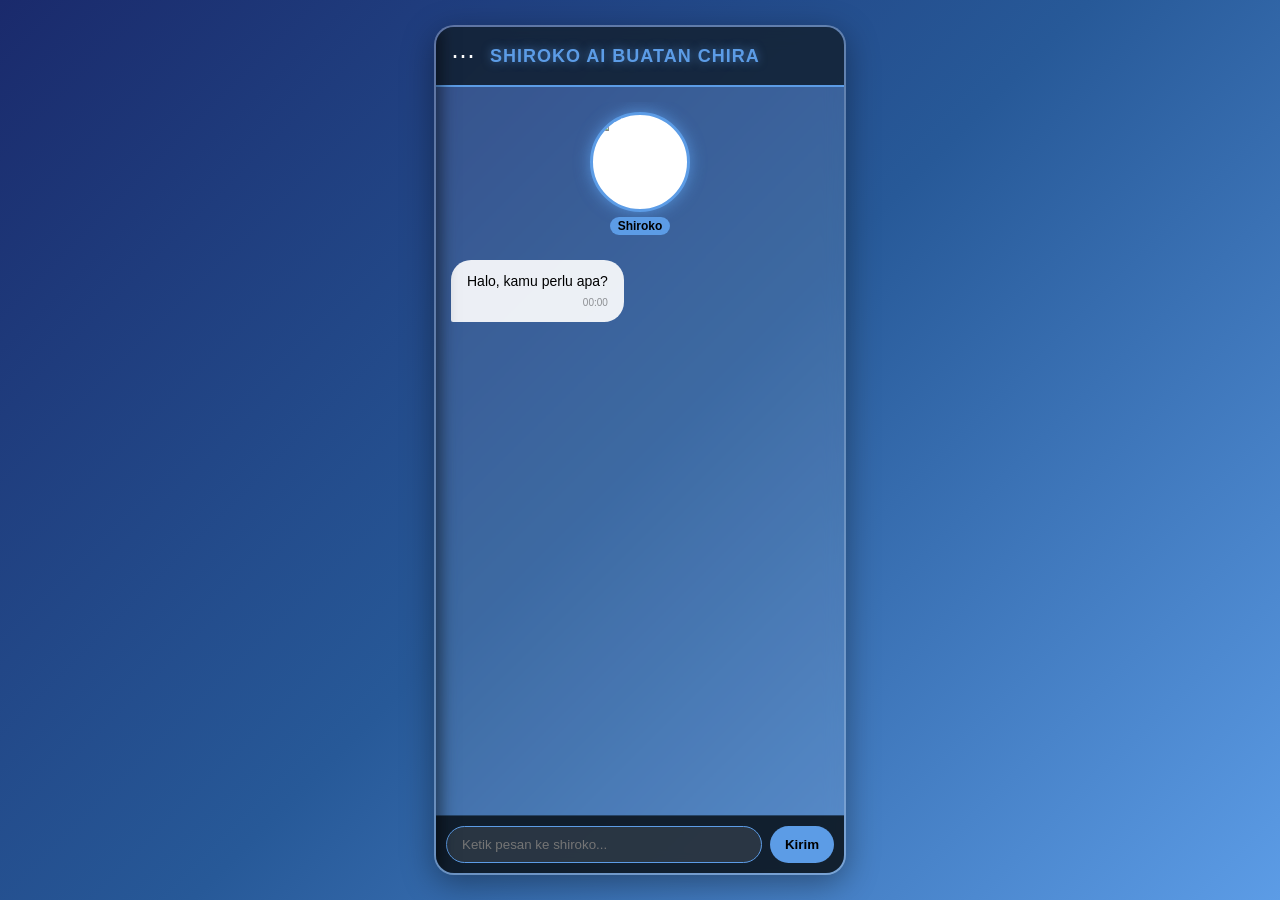
==== index.html @ 6df9d5dc "Add files via upload" ====
<!DOCTYPE html>
<html lang="id">
<head>
    <meta charset="UTF-8">
    <meta name="viewport" content="width=device-width, initial-scale=1.0">
    <title>Blue Archive AI & Calculator</title>
    <link rel="stylesheet" href="style.css">
</head>
<body>

    <div class="phone-container">
       
        <div class="sidebar" id="sidebar">
            <h2>MENU</h2>
            <button onclick="switchPage('ai-page')">💬 Shiroko AI buatan chira</button>
            <button onclick="switchPage('calc-page')">🧮 Kalkulator</button>
        </div>

        <div id="modeModal" class="modal">
            <div class="modal-content">
                <h2>Pilih Mode</h2>
                <button class="modal-btn ai-mode-btn" onclick="selectMode('ai')">💬 Chat AI buatan chira</button>
                <button class="modal-btn calc-mode-btn" onclick="selectMode('calc')">🧮 Kalkulator</button>
            </div>
        </div>

        <header>
            <button class="menu-btn" onclick="toggleModeMenu()">⋯</button>
            <h1 id="header-title">Shiroko AI buatan chira</h1>
        </header>

        <div id="ai-page" class="page active">
            <div class="chat-container" id="chat-box">
                <div class="avatar-center">
                    <div class="avatar-circle">
                        <img src="https://i.pinimg.com/736x/29/db/ff/29dbff55f92c36055ac36ad93b90fdf0.jpg" alt="Shiroko">
                    </div>
                    <div class="avatar-label">Shiroko</div>
                </div>
                <div class="message ai-msg">
                    <div class="msg-content">Halo, kamu perlu apa?</div>
                    <span class="msg-time">00:00</span>
                </div>
            </div>

            <div class="chat-input-area">
                <input type="text" id="user-input" onkeypress="handleEnter(event)" placeholder="Ketik pesan ke shiroko...">
                <button onclick="kirimPesan()">Kirim</button>
            </div>
        </div>

        <div id="calc-page" class="page">
            <div class="calc-container">
                <div class="calc-screen" id="screen">0</div>

                <div class="calc-buttons">
                    <button class="calc-btn btn-clear" onclick="clearScreen()">C</button>
                    <button class="calc-btn btn-op" onclick="appendOperator('/')">÷</button>
                    <button class="calc-btn btn-op" onclick="appendOperator('*')">×</button>
                    <button class="calc-btn btn-op" onclick="deleteLast()">hapus</button>

                    <button class="calc-btn btn-num" onclick="appendNumber('7')">7</button>
                    <button class="calc-btn btn-num" onclick="appendNumber('8')">8</button>
                    <button class="calc-btn btn-num" onclick="appendNumber('9')">9</button>
                    <button class="calc-btn btn-op" onclick="appendOperator('-')">-</button>

                    <button class="calc-btn btn-num" onclick="appendNumber('4')">4</button>
                    <button class="calc-btn btn-num" onclick="appendNumber('5')">5</button>
                    <button class="calc-btn btn-num" onclick="appendNumber('6')">6</button>
                    <button class="calc-btn btn-op" onclick="appendOperator('+')">+</button>

                    <button class="calc-btn btn-num" onclick="appendNumber('1')">1</button>
                    <button class="calc-btn btn-num" onclick="appendNumber('2')">2</button>
                    <button class="calc-btn btn-num" onclick="appendNumber('3')">3</button>
                    <button class="calc-btn btn-equal" style="grid-row: span 2; height: 100%;" onclick="calculate()">=</button>

                    <button class="calc-btn btn-num" style="grid-column: span 2;" onclick="appendNumber('0')">0</button>
                    <button class="calc-btn btn-num" onclick="appendNumber('.')">.</button>
                </div>
                <div class="calc-footer">silahkan di coba</div>
            </div>
        </div>

    </div>

    <script src="javascript.js"></script>
</body>
</html>
---- style.css ----
/* ==========================================================================
   VARIABEL WARNA & UTAMA (Tema Dark Cyber)
   ========================================================================== */
:root {
    --bg-color: #0f172a;
    --container-bg: #1e293b;
    --text-main: #f8fafc;
    --text-muted: #94a3b8;
    --primary: #2563eb;
    --primary-hover: #1d4ed8;
    --ai-msg-bg: #334155;
    --user-msg-bg: #2563eb;
    --input-bg: #0f172a;
    --border-color: #334155;
}

* {
    box-sizing: border-box;
    margin: 0;
    padding: 0;
    font-family: 'Segoe UI', Tahoma, Geneva, Verdana, sans-serif;
}

body {
    background: linear-gradient(135deg, #1a2a6c, #275998, #5c9ce6);
    height: 100vh;
    display: flex;
    justify-content: center;
    align-items: center;
    color: #fff;
    padding: 20px;
}

/* Container Handphone */
.phone-container {
    width: 100%;
    max-width: 412px;
    height: 100vh;
    max-height: 850px;
    background: rgba(255, 255, 255, 0.1);
    backdrop-filter: blur(10px);
    -webkit-backdrop-filter: blur(10px);
    border: 2px solid rgba(255, 255, 255, 0.2);
    position: relative;
    overflow: hidden;
    display: flex;
    flex-direction: column;
    box-shadow: 0 8px 32px 0 rgba(0, 0, 0, 0.37);
    border-radius: 20px;
}

/* Desain Header */
header {
    display: flex;
    align-items: center;
    padding: 15px;
    background: rgba(13, 27, 42, 0.8);
    border-bottom: 2px solid #5c9ce6;
}

.menu-btn {
    font-size: 24px;
    background: none;
    border: none;
    color: #fff;
    cursor: pointer;
    margin-right: 15px;
}

header h1 {
    font-size: 18px;
    text-transform: uppercase;
    letter-spacing: 1px;
    color: #5c9ce6;
    text-shadow: 0 0 10px rgba(92, 156, 230, 0.6);
}

/* Sidebar Navigasi */
.sidebar {
    position: absolute;
    top: 0;
    left: -250px;
    width: 250px;
    height: 100%;
    background: rgba(10, 20, 30, 0.95);
    box-shadow: 5px 0 15px rgba(0,0,0,0.5);
    transition: 0.3s ease;
    z-index: 1100;
    padding: 20px;
    border-right: 2px solid #5c9ce6;
}

.sidebar.active {
    left: 0;
}

.sidebar h2 {
    font-size: 18px;
    margin-bottom: 20px;
    color: #5c9ce6;
    border-bottom: 1px solid rgba(255,255,255,0.2);
    padding-bottom: 10px;
}

.sidebar button {
    display: block;
    width: 100%;
    padding: 12px;
    background: rgba(255,255,255,0.05);
    border: 1px solid rgba(255,255,255,0.1);
    color: #fff;
    text-align: left;
    margin-bottom: 10px;
    border-radius: 5px;
    cursor: pointer;
    font-weight: bold;
}

.sidebar button:hover {
    background: #5c9ce6;
    color: #000;
}

/* Sistem Halaman (Page) */
.page {
    display: none;
    flex-direction: column;
    flex: 1;
    padding: 15px;
    overflow-y: auto;
    margin-bottom: 60px;
}

.page.active {
    display: flex;
}

/* ==========================================================================
   KOMPONEN CHAT AI
   ========================================================================== */
.chat-container {
    flex: 1;
    display: flex;
    flex-direction: column;
    gap: 15px;
    overflow-y: auto;
    padding-bottom: 10px;
}

/* Avatar Center Profile */
.avatar-center {
    display: flex;
    flex-direction: column;
    align-items: center;
    margin: 10px 0;
}

.avatar-circle {
    width: 100px;
    height: 100px;
    border-radius: 50%;
    border: 3px solid #5c9ce6;
    background: #fff;
    display: flex;
    justify-content: center;
    align-items: center;
    overflow: hidden;
    box-shadow: 0 0 15px rgba(92, 156, 230, 0.8);
}

.avatar-circle img {
    width: 100%;
    height: 100%;
    object-fit: cover;
}

.avatar-label {
    font-size: 12px;
    margin-top: 5px;
    background: #5c9ce6;
    color: #000;
    padding: 2px 8px;
    border-radius: 10px;
    font-weight: bold;
}

/* Balon Chat */
.message {
    max-width: 80%;
    padding: 12px 16px;
    border-radius: 20px;
    font-size: 14px;
    line-height: 1.4;
    word-wrap: break-word;
    display: flex;
    flex-direction: column;
    gap: 4px;
}

.message.ai-msg {
    background: rgba(255, 255, 255, 0.9);
    color: #000;
    align-self: flex-start;
    border-bottom-left-radius: 2px;
}

.message.user-msg {
    background: #5c9ce6;
    color: #fff;
    align-self: flex-end;
    border-bottom-right-radius: 2px;
    box-shadow: 0 0 10px rgba(92, 156, 230, 0.4);
}

.msg-time {
    font-size: 10px;
    color: rgba(0, 0, 0, 0.4);
    align-self: flex-end;
}

.message.user-msg .msg-time {
    color: rgba(255, 255, 255, 0.7);
}

/* Input Area Chat */
.chat-input-area {
    position: absolute;
    bottom: 0;
    left: 0;
    width: 100%;
    padding: 10px;
    background: rgba(10, 20, 30, 0.9);
    display: flex;
    gap: 8px;
    border-top: 1px solid rgba(92, 156, 230, 0.3);
    z-index: 999; /* Ditinggikan maksimal agar tidak bisa terhalang elemen page */
}

.chat-input-area input {
    flex: 1;
    padding: 10px 15px;
    border-radius: 20px;
    border: 1px solid #5c9ce6;
    background: rgba(255,255,255,0.1);
    color: #fff;
    outline: none;
}

.chat-input-area button {
    background: #5c9ce6;
    border: none;
    padding: 0 15px;
    border-radius: 20px;
    color: #000;
    font-weight: bold;
    cursor: pointer;
}

/* Animasi Loading Titik Tiga */
.typing-dots {
    display: flex;
    align-items: center;
    gap: 4px;
    height: 20px;
}

.typing-dots span {
    width: 6px;
    height: 6px;
    background: #333;
    border-radius: 50%;
    display: inline-block;
    animation: bounce 1.3s infinite ease-in-out both;
}

.typing-dots span:nth-child(1) { animation-delay: -0.32s; }
.typing-dots span:nth-child(2) { animation-delay: -0.16s; }

@keyframes bounce {
    0%, 80%, 100% { transform: scale(0); }
    40% { transform: scale(1.0); }
}

/* ==========================================================================
   KOMPONEN KALKULATOR
   ========================================================================== */
.calc-container {
    display: flex;
    flex-direction: column;
    background: rgba(13, 27, 42, 0.85);
    border: 2px solid #5c9ce6;
    border-radius: 15px;
    padding: 15px;
    box-shadow: 0 0 20px rgba(92, 156, 230, 0.3);
    margin: auto 0;
}

.calc-screen {
    width: 100%;
    height: 60px;
    background: rgba(0, 0, 0, 0.5);
    border: 1px solid rgba(92, 156, 230, 0.5);
    border-radius: 8px;
    color: #5c9ce6;
    font-size: 26px;
    text-align: right;
    padding: 12px;
    margin-bottom: 15px;
    overflow: hidden;
    text-shadow: 0 0 5px rgba(92, 156, 230, 0.8);
}

.calc-buttons {
    display: grid;
    grid-template-columns: repeat(4, 1fr);
    gap: 10px;
}

.calc-btn {
    padding: 15px;
    font-size: 18px;
    font-weight: bold;
    border: 1px solid rgba(255, 255, 255, 0.1);
    border-radius: 8px;
    cursor: pointer;
    transition: 0.1s;
    text-align: center;
}

.btn-num { background: rgba(255, 255, 255, 0.1); color: #fff; }
.btn-op { background: rgba(92, 156, 230, 0.2); color: #5c9ce6; border-color: rgba(92, 156, 230, 0.4); }
.btn-clear { background: rgba(255, 77, 77, 0.2); color: #ff4d4d; border-color: rgba(255, 77, 77, 0.4); }
.btn-equal { background: #5c9ce6; color: #000; }
.calc-btn:active { transform: scale(0.95); opacity: 0.8; }
.calc-footer { text-align: center; margin-top: 15px; font-size: 11px; color: rgba(255, 255, 255, 0.5); }

/* ==========================================================================
   MODAL PILIHAN MODE
   ========================================================================== */
.modal {
    display: none;
    position: fixed;
    top: 0;
    left: 0;
    width: 100%;
    height: 100%;
    background: rgba(0, 0, 0, 0.7);
    z-index: 1000;
    justify-content: center;
    align-items: center;
}

.modal.active {
    display: flex;
}

.modal-content {
    background: rgba(13, 27, 42, 0.95);
    border: 2px solid #5c9ce6;
    border-radius: 20px;
    padding: 30px;
    text-align: center;
    box-shadow: 0 0 30px rgba(92, 156, 230, 0.5);
    width: 80%;
    max-width: 300px;
    animation: slideIn 0.3s ease-out;
}

@keyframes slideIn {
    from { transform: translateY(-30px); opacity: 0; }
    to { transform: translateY(0); opacity: 1; }
}

.modal-content h2 {
    color: #5c9ce6;
    font-size: 22px;
    margin-bottom: 20px;
    text-shadow: 0 0 10px rgba(92, 156, 230, 0.6);
}

.modal-btn {
    display: block;
    width: 100%;
    padding: 12px;
    margin: 10px 0;
    font-size: 16px;
    font-weight: bold;
    border: 2px solid #5c9ce6;
    border-radius: 10px;
    background: rgba(92, 156, 230, 0.1);
    color: #5c9ce6;
    cursor: pointer;
    transition: 0.3s ease;
}

.modal-btn:hover {
    background: #5c9ce6;
    color: #000;
    transform: scale(1.05);
}
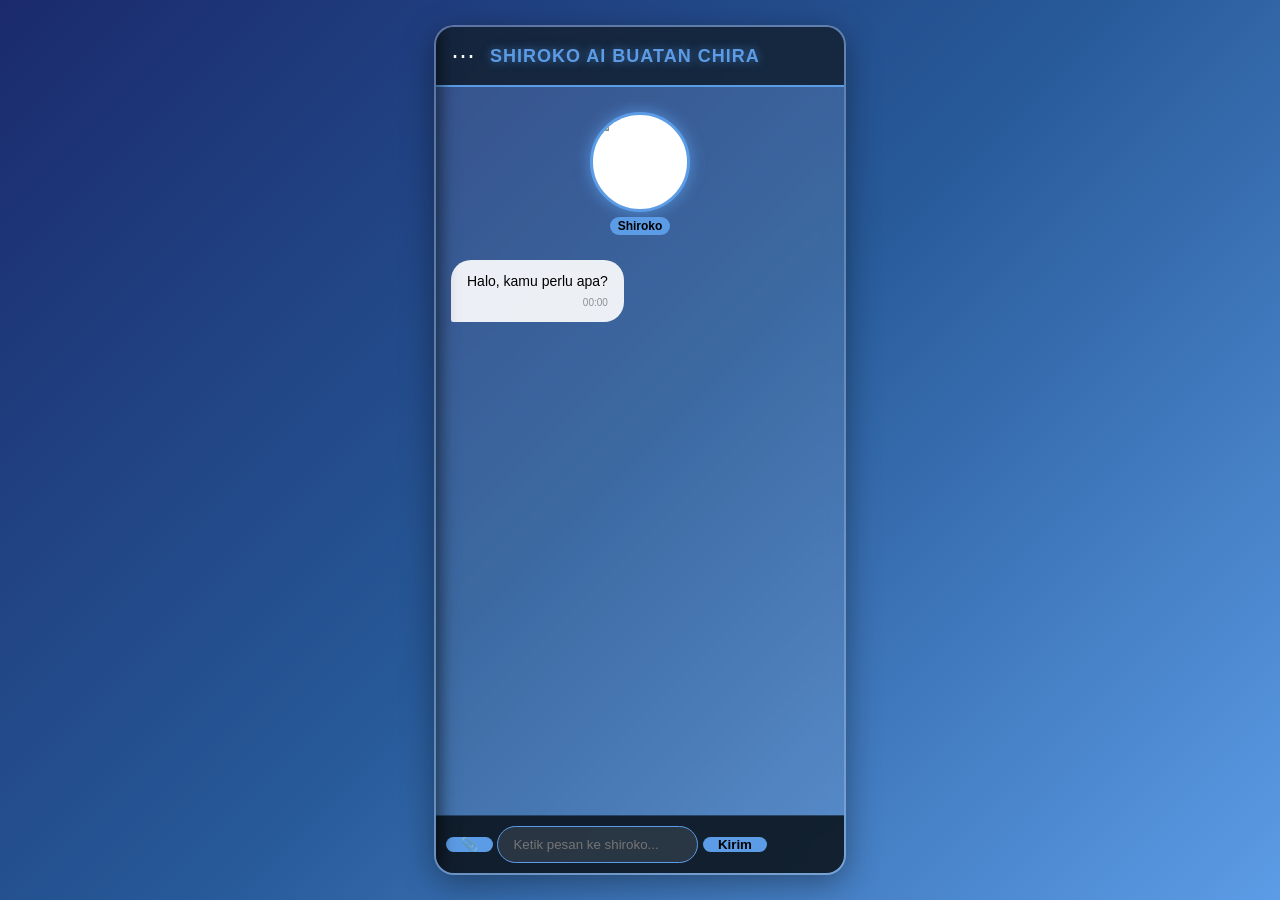
==== commit eef24fd2: "Update index.html" ====
--- a/index.html
+++ b/index.html
@@ -14,6 +14,7 @@
             <h2>MENU</h2>
             <button onclick="switchPage('ai-page')">💬 Shiroko AI buatan chira</button>
             <button onclick="switchPage('calc-page')">🧮 Kalkulator</button>
+            <button onclick="switchPage('game-page')">🎮 Game Tetris</button>
         </div>
 
         <div id="modeModal" class="modal">
@@ -21,6 +22,7 @@
                 <h2>Pilih Mode</h2>
                 <button class="modal-btn ai-mode-btn" onclick="selectMode('ai')">💬 Chat AI buatan chira</button>
                 <button class="modal-btn calc-mode-btn" onclick="selectMode('calc')">🧮 Kalkulator</button>
+                <button class="modal-btn game-mode-btn" onclick="selectMode('game')">🎮 Game Tetris</button>
             </div>
         </div>
 
@@ -44,8 +46,12 @@
             </div>
 
             <div class="chat-input-area">
-                <input type="text" id="user-input" onkeypress="handleEnter(event)" placeholder="Ketik pesan ke shiroko...">
-                <button onclick="kirimPesan()">Kirim</button>
+                <div class="input-row">
+                    <button class="attach-btn" onclick="bukaFilePerangkat()" title="Kirim file dari perangkat">📎</button>
+                    <input type="text" id="user-input" onkeypress="handleEnter(event)" placeholder="Ketik pesan ke shiroko...">
+                    <button onclick="kirimPesan()">Kirim</button>
+                </div>
+                <input type="file" id="fileInput" accept="image/*,.pdf,.doc,.docx,.txt,.ppt,.pptx,.zip,.rar" onchange="handleFileSelection(event)" style="display:none">
             </div>
         </div>
 
@@ -81,8 +87,50 @@
             </div>
         </div>
 
+        <div id="game-page" class="page">
+            <div class="game-container">
+                <div class="action-controls">
+                    <button onclick="mulaiGame()">Game Baru</button>
+                    <button onclick="toggleJeda()">Jeda</button>
+                </div>
+
+                <div class="game-board">
+                    <canvas id="gameCanvas" width="200" height="400"></canvas>
+                    <canvas id="gridCanvas" class="grid-overlay" width="200" height="400"></canvas>
+
+                    <div class="game-over" id="gameOver">
+                        <h2>GAME OVER</h2>
+                        <p>Skor Akhir: <span id="finalScore"></span> | Baris: <span id="finalLines"></span></p>
+                        <p id="newHighSore" style="color: #ffff00; font-weight: bold; display: none;">🏆 REKOR BARU!</p>
+                        <button onclick="mulaiGame()">Main Lagi</button>
+                    </div>
+
+                    <div class="pause-screen" id="pauseScreen" onclick="toggleJeda()">
+                        <h2>JEDA</h2>
+                        <p>Klik di sini untuk lanjut</p>
+                    </div>
+                </div>
+
+                <div class="game-info">
+                    <div class="mobile-controls">
+                        <button id="btnLeft" ontouchstart="handleTouchStart(this, -1, 0)" ontouchend="handleTouchEnd()">◀️</button>
+                        <button id="btnRotate" ontouchstart="handleRotationTouch()" ontouchend="handleTouchEnd()">🔄</button>
+                        <button id="btnDrop" onclick="jatuhkanLangsung()">👇</button>
+                        <button id="btnRight" ontouchstart="handleTouchStart(this, 1, 0)" ontouchend="handleTouchEnd()">▶️</button>
+                    </div>
+
+                    <div class="info-panel controls">
+                        <strong>S / Panah Bawah</strong> - Jatuh Pelan <br>
+                        <button id="btnDown" ontouchstart="handleTouchStart(this, 0, 1, true)" ontouchend="handleTouchEnd()">⬇️ JATUH PELAN</button>
+                    </div>
+                </div>
+            </div>
+        </div>
+
     </div>
-
-    <script src="javascript.js"></script>
+        
+<script src="javascript.js"></script>
 </body>
-</html>+</html>
+</body>
+</html>
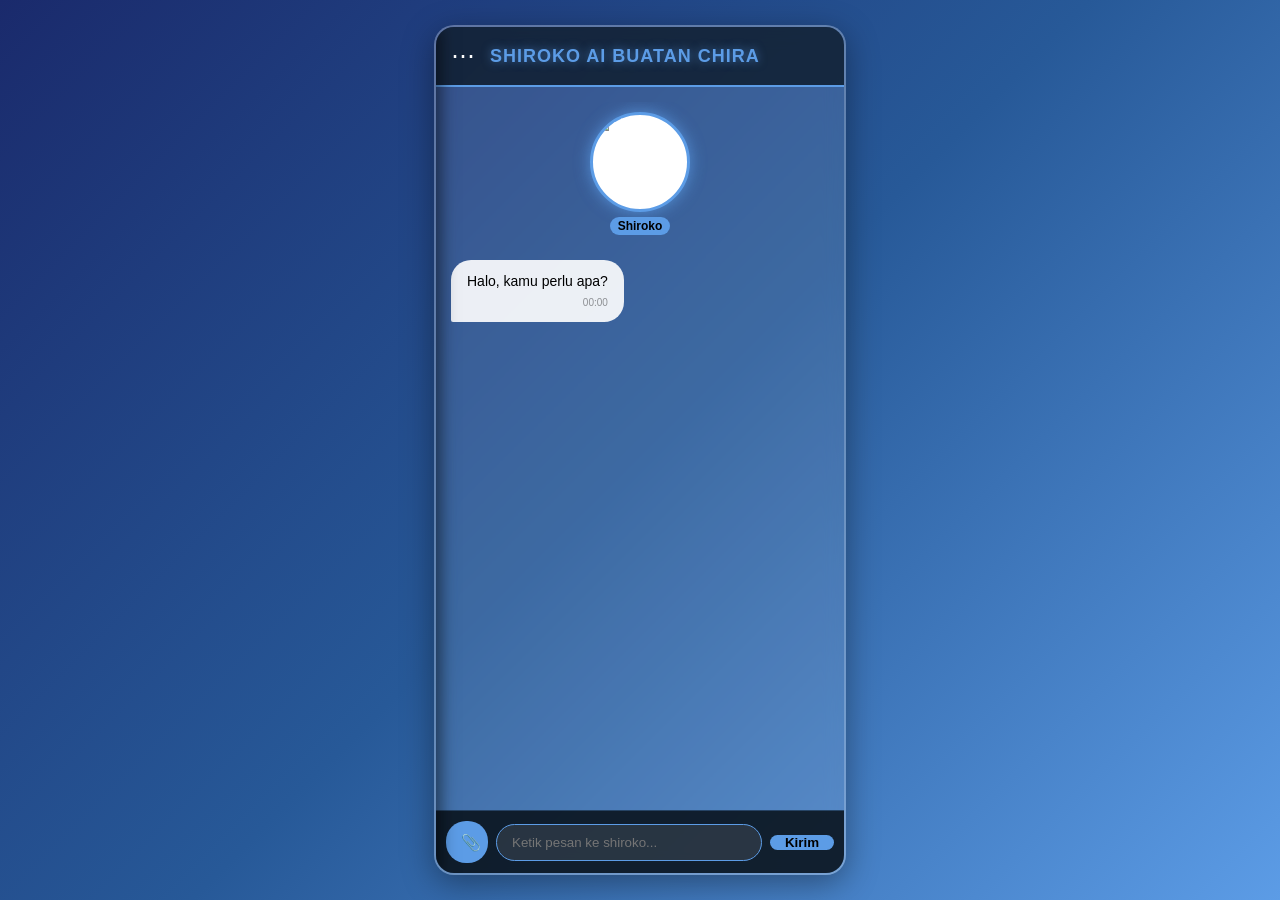
==== commit cfd02c8b: "Update index.html" ====
--- a/index.html
+++ b/index.html
@@ -132,5 +132,3 @@
 <script src="javascript.js"></script>
 </body>
 </html>
-</body>
-</html>
--- a/style.css
+++ b/style.css
@@ -231,9 +231,16 @@
     padding: 10px;
     background: rgba(10, 20, 30, 0.9);
     display: flex;
+    flex-direction: column;
     gap: 8px;
     border-top: 1px solid rgba(92, 156, 230, 0.3);
-    z-index: 999; /* Ditinggikan maksimal agar tidak bisa terhalang elemen page */
+    z-index: 999;
+}
+
+.input-row {
+    display: flex;
+    gap: 8px;
+    align-items: center;
 }
 
 .chat-input-area input {
@@ -246,6 +253,17 @@
     outline: none;
 }
 
+.attach-btn {
+    width: 42px;
+    height: 42px;
+    border-radius: 50%;
+    border: 1px solid #5c9ce6;
+    background: rgba(92, 156, 230, 0.15);
+    color: #fff;
+    cursor: pointer;
+    font-size: 16px;
+}
+
 .chat-input-area button {
     background: #5c9ce6;
     border: none;
@@ -256,6 +274,39 @@
     cursor: pointer;
 }
 
+.sent-image {
+    width: 100%;
+    max-width: 220px;
+    border-radius: 10px;
+    object-fit: cover;
+    margin-top: 4px;
+}
+
+.attachment-file {
+    display: flex;
+    align-items: center;
+    gap: 8px;
+    background: rgba(255,255,255,0.12);
+    border-radius: 10px;
+    padding: 8px 10px;
+    max-width: 220px;
+}
+
+.attachment-icon {
+    font-size: 18px;
+}
+
+.attachment-name {
+    font-size: 13px;
+    font-weight: 600;
+    word-break: break-word;
+}
+
+.attachment-meta {
+    font-size: 11px;
+    opacity: 0.75;
+}
+
 /* Animasi Loading Titik Tiga */
 .typing-dots {
     display: flex;
@@ -333,6 +384,151 @@
 .btn-equal { background: #5c9ce6; color: #000; }
 .calc-btn:active { transform: scale(0.95); opacity: 0.8; }
 .calc-footer { text-align: center; margin-top: 15px; font-size: 11px; color: rgba(255, 255, 255, 0.5); }
+
+/* ==========================================================================
+   KOMPONEN GAME TETRIS
+   ========================================================================== */
+.game-container {
+    display: flex;
+    flex-direction: column;
+    align-items: center;
+    gap: 12px;
+    padding: 10px;
+    width: 100%;
+    margin: auto 0;
+}
+
+.action-controls {
+    display: flex;
+    gap: 10px;
+    justify-content: center;
+    width: 100%;
+}
+
+.action-controls button {
+    background: #5c9ce6;
+    color: #000;
+    font-weight: bold;
+    border: none;
+    border-radius: 8px;
+    padding: 8px 12px;
+}
+
+.game-board {
+    position: relative;
+}
+
+#gameCanvas {
+    border: 4px solid #5c9ce6;
+    border-radius: 8px;
+    box-shadow: 0 0 20px rgba(92, 156, 230, 0.25);
+    background-color: #0d122b;
+}
+
+.grid-overlay {
+    position: absolute;
+    top: 4px;
+    left: 4px;
+    pointer-events: none;
+    opacity: 0.4;
+}
+
+.game-info {
+    display: flex;
+    flex-direction: column;
+    gap: 10px;
+    width: 200px;
+    align-items: center;
+}
+
+.info-panel {
+    background: rgba(13, 27, 42, 0.85);
+    padding: 10px;
+    border-radius: 8px;
+    border: 1px solid rgba(92, 156, 230, 0.4);
+    width: 100%;
+    text-align: center;
+}
+
+.controls {
+    font-size: 11px;
+    line-height: 1.5;
+    color: rgba(255, 255, 255, 0.7);
+}
+
+.game-over {
+    position: absolute;
+    top: 50%;
+    left: 50%;
+    transform: translate(-50%, -50%);
+    background: rgba(20, 20, 35, 0.95);
+    padding: 20px;
+    border-radius: 8px;
+    text-align: center;
+    color: #ff3333;
+    display: none;
+    flex-direction: column;
+    align-items: center;
+    border: 2px solid #ff3333;
+    width: 85%;
+    z-index: 60;
+}
+
+.game-over h2 {
+    margin-bottom: 10px;
+    font-size: 22px;
+}
+
+.pause-screen {
+    position: absolute;
+    top: 50%;
+    left: 50%;
+    transform: translate(-50%, -50%);
+    background: rgba(26, 26, 46, 0.95);
+    padding: 20px;
+    border-radius: 8px;
+    text-align: center;
+    display: none;
+    flex-direction: column;
+    border: 2px solid #5c9ce6;
+    width: 80%;
+    cursor: pointer;
+    transition: all 0.2s ease;
+    z-index: 50;
+}
+
+.pause-screen:hover {
+    background: rgba(92, 156, 230, 0.2);
+    box-shadow: 0 0 15px rgba(92, 156, 230, 0.5);
+}
+
+.pause-screen h2 {
+    color: #5c9ce6;
+    margin-bottom: 5px;
+}
+
+.mobile-controls {
+    display: none;
+    justify-content: space-between;
+    width: 100%;
+}
+
+.mobile-controls button {
+    font-size: 18px;
+    padding: 0;
+    width: 45px;
+    height: 45px;
+    border-radius: 50%;
+    background: #0f172a;
+    border: 1px solid #5c9ce6;
+    color: white;
+    touch-action: manipulation;
+}
+
+@media (max-width: 768px) {
+    .mobile-controls { display: flex; }
+    .controls { display: none; }
+}
 
 /* ==========================================================================
    MODAL PILIHAN MODE
@@ -397,4 +593,4 @@
     background: #5c9ce6;
     color: #000;
     transform: scale(1.05);
-}+}
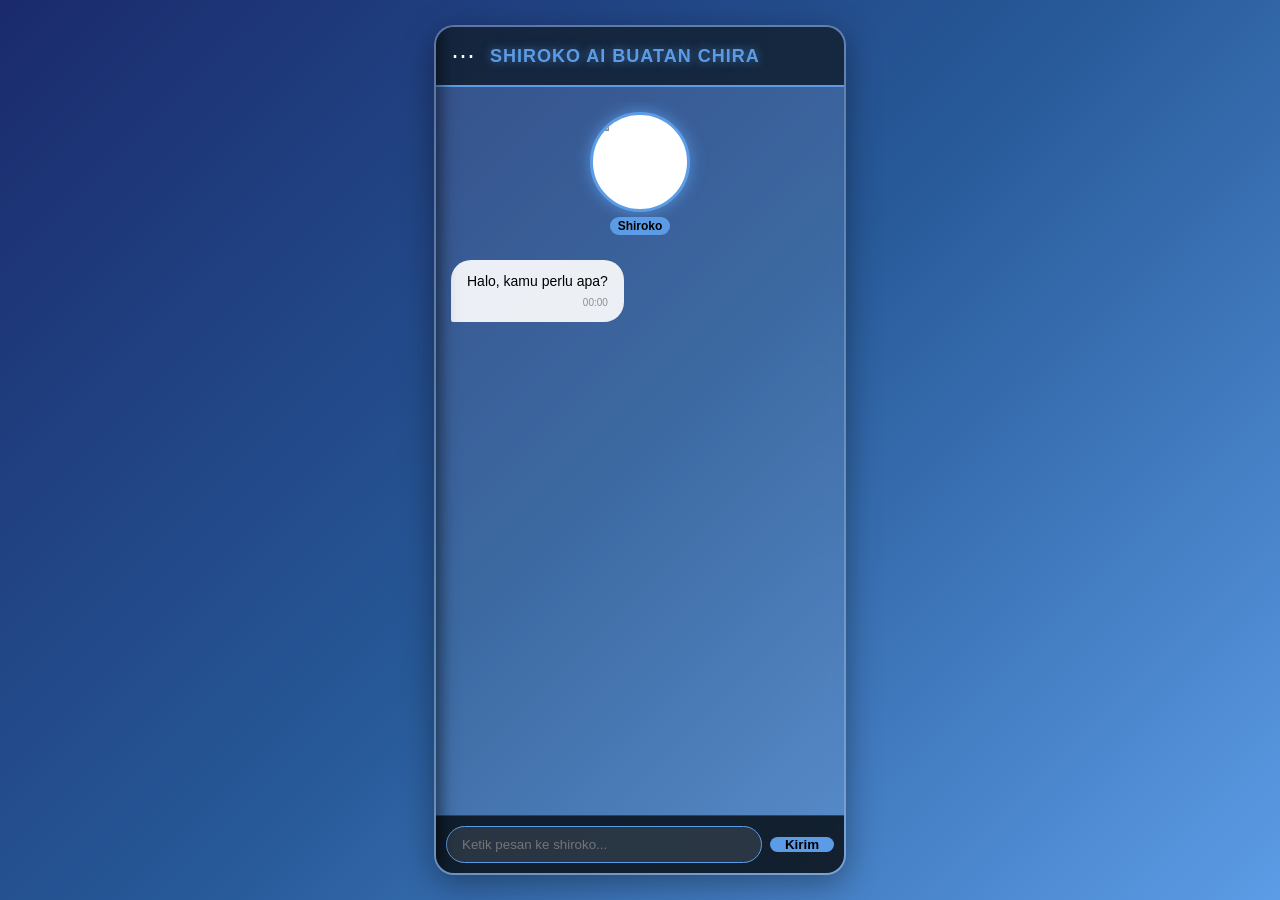
==== commit 88b7f983: "Update index.html" ====
--- a/index.html
+++ b/index.html
@@ -47,11 +47,9 @@
 
             <div class="chat-input-area">
                 <div class="input-row">
-                    <button class="attach-btn" onclick="bukaFilePerangkat()" title="Kirim file dari perangkat">📎</button>
                     <input type="text" id="user-input" onkeypress="handleEnter(event)" placeholder="Ketik pesan ke shiroko...">
                     <button onclick="kirimPesan()">Kirim</button>
                 </div>
-                <input type="file" id="fileInput" accept="image/*,.pdf,.doc,.docx,.txt,.ppt,.pptx,.zip,.rar" onchange="handleFileSelection(event)" style="display:none">
             </div>
         </div>
 
